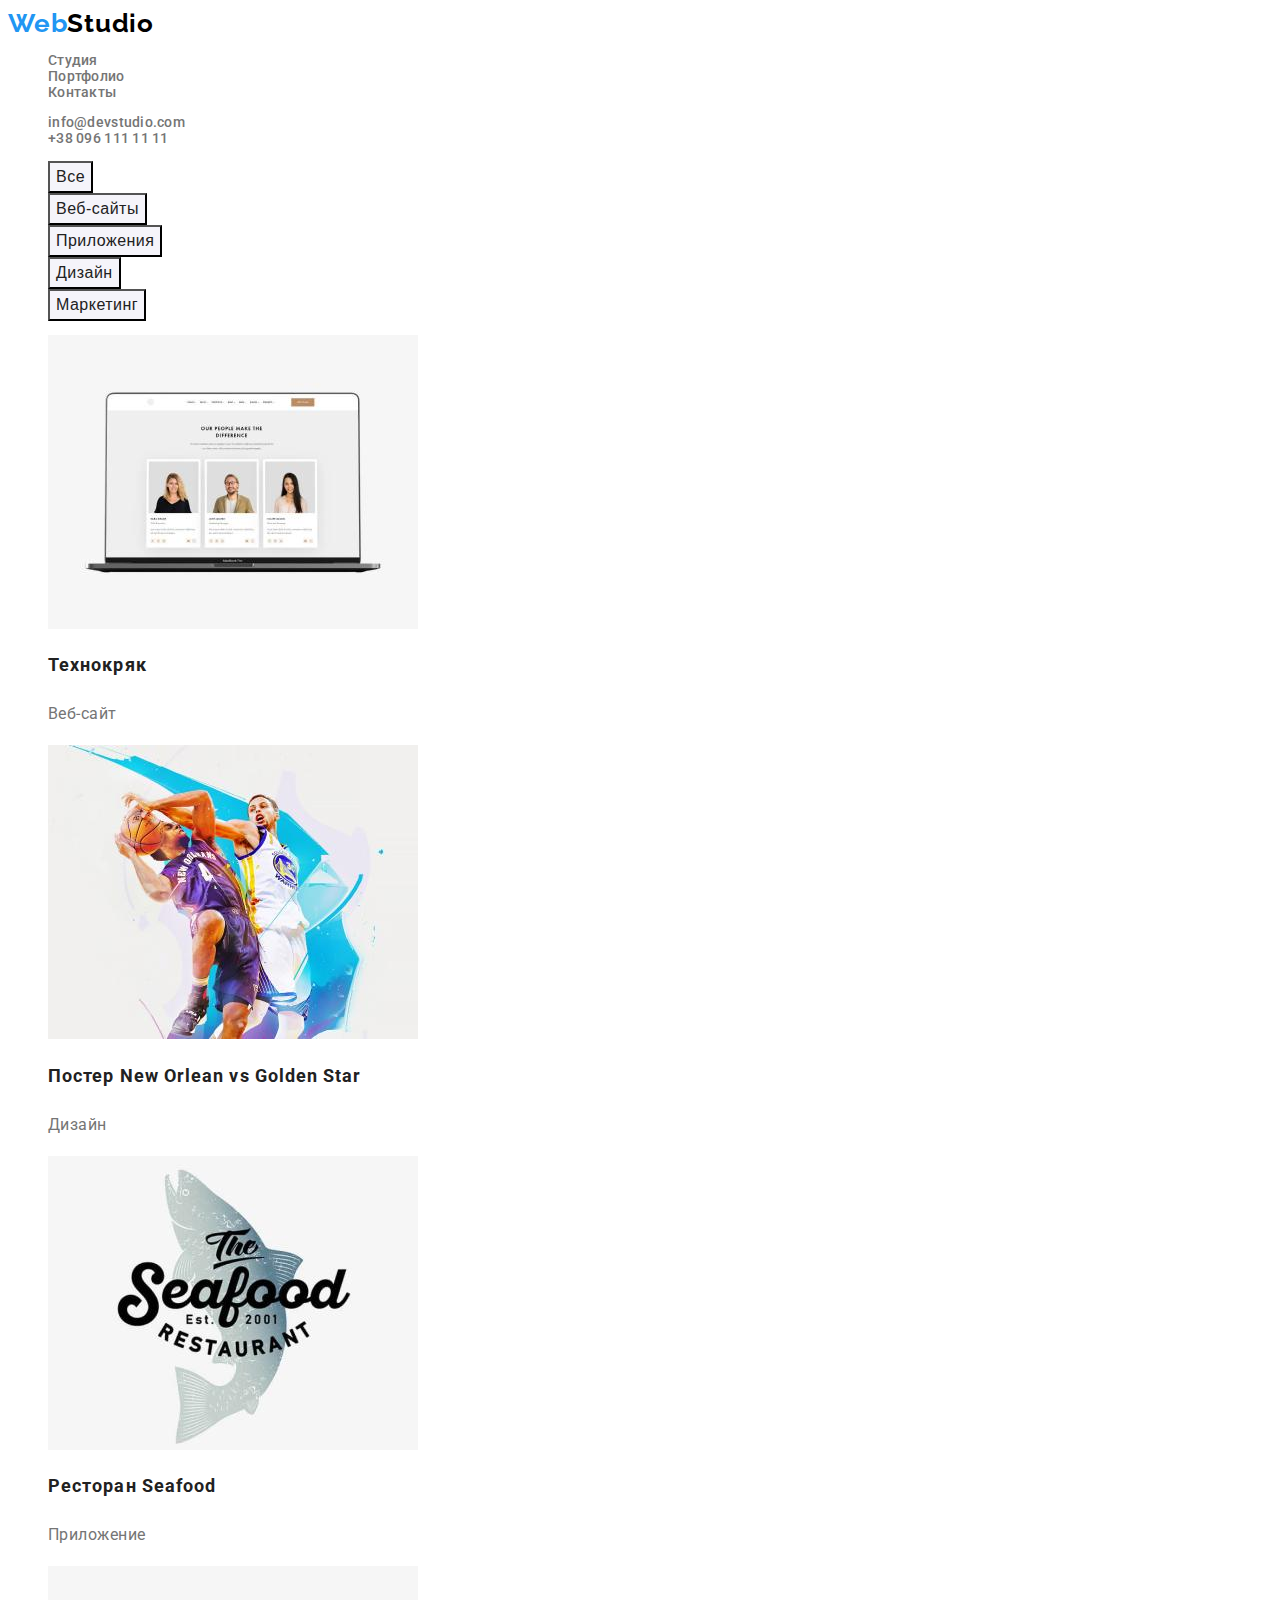
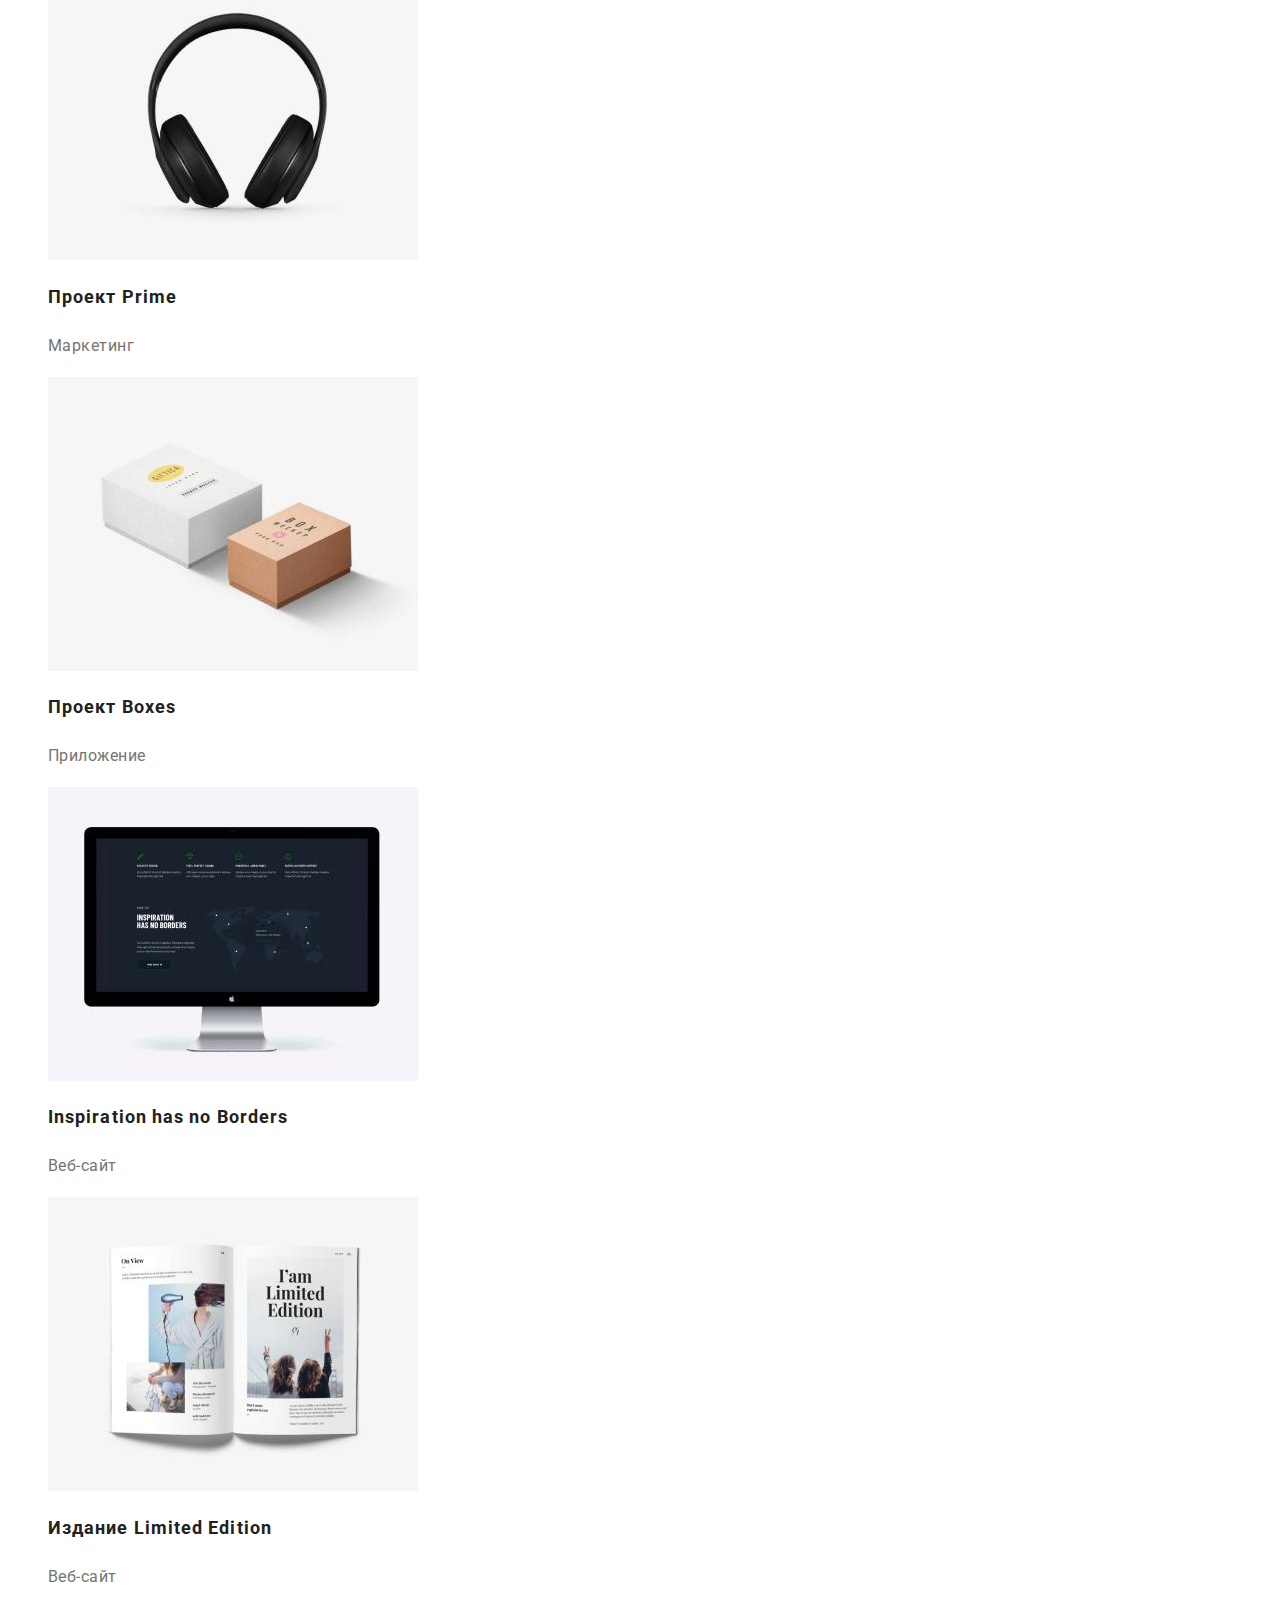
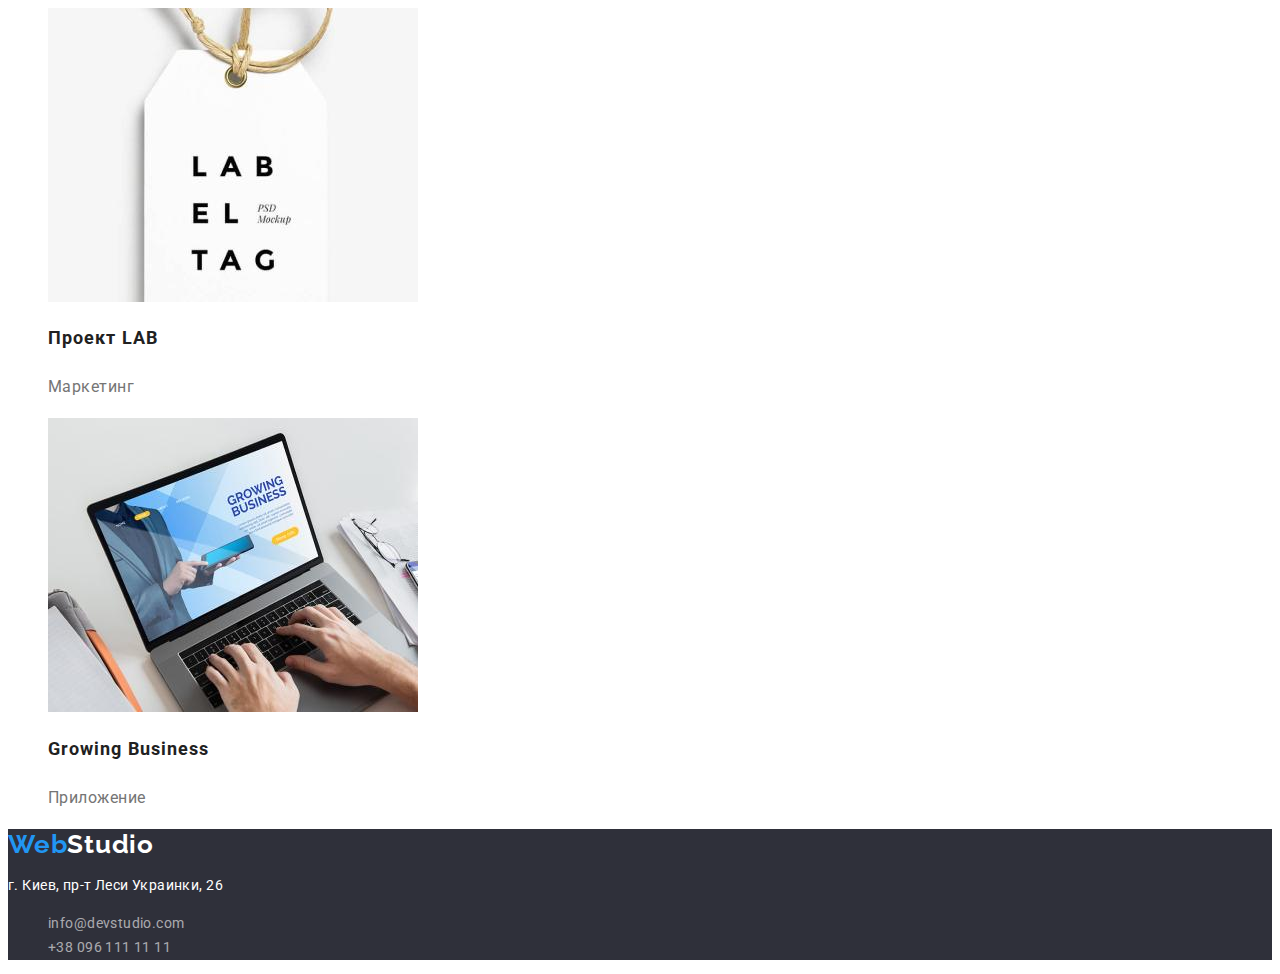
==== portfolio.html @ ea51e063 "Homework 2" ====
<!DOCTYPE html>
<html lang="en">
  <head>
    <meta charset="UTF-8" />
    <meta http-equiv="X-UA-Compatible" content="IE=edge" />
    <meta name="viewport" content="width=device-width, initial-scale=1.0" />
    <title>Document</title>
    <link rel="preconnect" href="https://fonts.gstatic.com" />
    <link
      href="https://fonts.googleapis.com/css2?family=Raleway:wght@700&family=Roboto:wght@400;500;700;900&display=swap"
      rel="stylesheet"
    />
    <link rel="stylesheet" href="./css/portfolio.css" />
  </head>
  <body>
    <header class="header">
      <nav>
        <a class="logo link" href="./index.html"><span>Web</span>Studio</a>
        <ul class="list">
          <li><a class="link" href="./index.html">Студия</a></li>
          <li><a class="link" href="./portfolio.html">Портфолио</a></li>
          <li><a class="link" href="#contacts">Контакты</a></li>
        </ul>
      </nav>
      <ul class="list">
        <li><a class="link" href="info@devstudio.com">info@devstudio.com</a></li>
        <li><a class="link" href="+380961111111">+38 096 111 11 11</a></li>
      </ul>
    </header>
    <main>
      <section class="projects">
        <h1 class="visually-hidden">Projects</h1>
        <ul class="list">
          <li><button type="button" class="filter">Все</button></li>
          <li><button type="button" class="filter">Веб-сайты</button></li>
          <li><button type="button" class="filter">Приложения</button></li>
          <li><button type="button" class="filter">Дизайн</button></li>
          <li><button type="button" class="filter">Маркетинг</button></li>
        </ul>
        <ul class="list">
          <li>
            <img src="./images/projects/img1.jpg" alt="ноутбук со страницей веб-студии" width="370" />
            <h2>Технокряк</h2>
            <p>Веб-сайт</p>
          </li>
          <li>
            <img src="./images/projects/img2.jpg" alt="два баскетболиста с мячом" width="370" />
            <h2>Постер New Orlean vs Golden Star</h2>
            <p>Дизайн</p>
          </li>
          <li>
            <img src="./images/projects/img3.jpg" alt="рыба с логотипом" width="370" />
            <h2>Ресторан Seafood</h2>
            <p>Приложение</p>
          </li>
          <li>
            <img src="./images/projects/img4.jpg" alt="наушники" width="370" />
            <h2>Проект Prime</h2>
            <p>Маркетинг</p>
          </li>
          <li>
            <img src="./images/projects/img5.jpg" alt="две коробки" width="370" />
            <h2>Проект Boxes</h2>
            <p>Приложение</p>
          </li>
          <li>
            <img src="./images/projects/img6.jpg" alt="компьютер" width="370" />
            <h2 lang="en">Inspiration has no Borders</h2>
            <p>Веб-сайт</p>
          </li>
          <li>
            <img src="./images/projects/img7.jpg" alt="журнал" width="370" />
            <h2>Издание Limited Edition</h2>
            <p>Веб-сайт</p>
          </li>
          <li>
            <img src="./images/projects/img8.jpg" alt="бирка" width="370" />
            <h2>Проект LAB</h2>
            <p>Маркетинг</p>
          </li>
          <li>
            <img src="./images/projects/img9.jpg" alt="работа за ноутбуком" width="370" />
            <h2 lang="en">Growing Business</h2>
            <p>Приложение</p>
          </li>
        </ul>
      </section>
    </main>
    <footer class="dark-bg">
      <a class="logo link" href="./index.html"><span>Web</span>Studio</a>
      <address class="address">
        <p>г. Киев, пр-т Леси Украинки, 26</p>
        <ul class="list">
          <li><a class="link" href="mailto:info@devstudio.com">info@devstudio.com</a></li>
          <li><a class="link" href="tel:+380961111111">+38 096 111 11 11</a></li>
        </ul>
      </address>
    </footer>
  </body>
</html>
---- css/portfolio.css ----
:root {
  --main-cl: #ffffff;
  --main-txt-cl: #757575;
  --title-cl: #212121;
  --accent-cl: #2196f3;
  --dark-bg-cl: #2f303a;
  --team-button-bg: #f5f4fa;

  --main-font: 'Roboto', sans-serif;
  --logo-font: 'Raleway', sans-serif;
}
/*
text nav color, title text body: #212121;
text contacts nav color, text body : #757575;
text dark block, button dark block, hover button txt, address: color: #FFFFFF;
accent color: #2196F3;
background dark color: #2F303A;
team-block color, background button: #F5F4FA;
*/

body {
  background-color: var(--main-cl);
  font-family: var(--main-font);
  font-style: normal;
  font-weight: normal;
  font-size: 14px;
  line-height: 1.17;
  letter-spacing: 0.03em;
  color: var(--main-txt-cl);
}

.link {
  color: inherit;
  text-decoration: none; /*убираем подчеркивание ссылок*/
}

.link:hover,
.link:focus {
  color: var(--accent-cl);
}

.logo {
  font-family: var(--logo-font);
  font-weight: 700;
  font-size: 26px;
  line-height: 1.19;
  letter-spacing: 0.03em;
  color: black;
}

span {
  color: var(--accent-cl);
}

.header {
  font-weight: 500;
  font-size: 14px;
  line-height: 1.14;
  letter-spacing: 0.02em;
}

/*убираем маркировку списка*/
.list {
  list-style: none;
}

.dark-bg {
  background-color: var(--dark-bg-cl);
}

.filter {
  background-color: var(--team-button-bg);
  font-weight: 500;
  font-size: 16px;
  line-height: 1.63;
  text-align: center;
  letter-spacing: 0.03em;
  color: var(--title-cl);
  cursor: pointer;
}

.filter:hover,
.filter:focus {
  background-color: var(--accent-cl);
  color: var(--main-cl);
}

/* */

/*класс, скрывающий элементы*/
.visually-hidden {
  position: absolute !important;
  clip: rect(1px 1px 1px 1px);
  clip: rect(1px, 1px, 1px, 1px);
  padding: 0 !important;
  border: 0 !important;
  height: 1px !important;
  width: 1px !important;
  overflow: hidden;
}
h2 {
  color: var(--title-cl);
  font-weight: 700;
  font-size: 18px;
  line-height: 2;
  letter-spacing: 0.06em;
}

li > p {
  font-size: 16px;
  line-height: 1.88;
  letter-spacing: 0.03em;
  color: var(--main-txt-cl);
}

.dark-bg {
  line-height: 1.7;
  color: var(--main-cl);
}

footer li {
  color: rgba(255, 255, 255, 0.6);
}

footer .logo {
  color: var(--main-cl);
}

/*убираем курсив в футере, путем наследования стилей от родителя*/
.address {
  font-style: inherit;
}
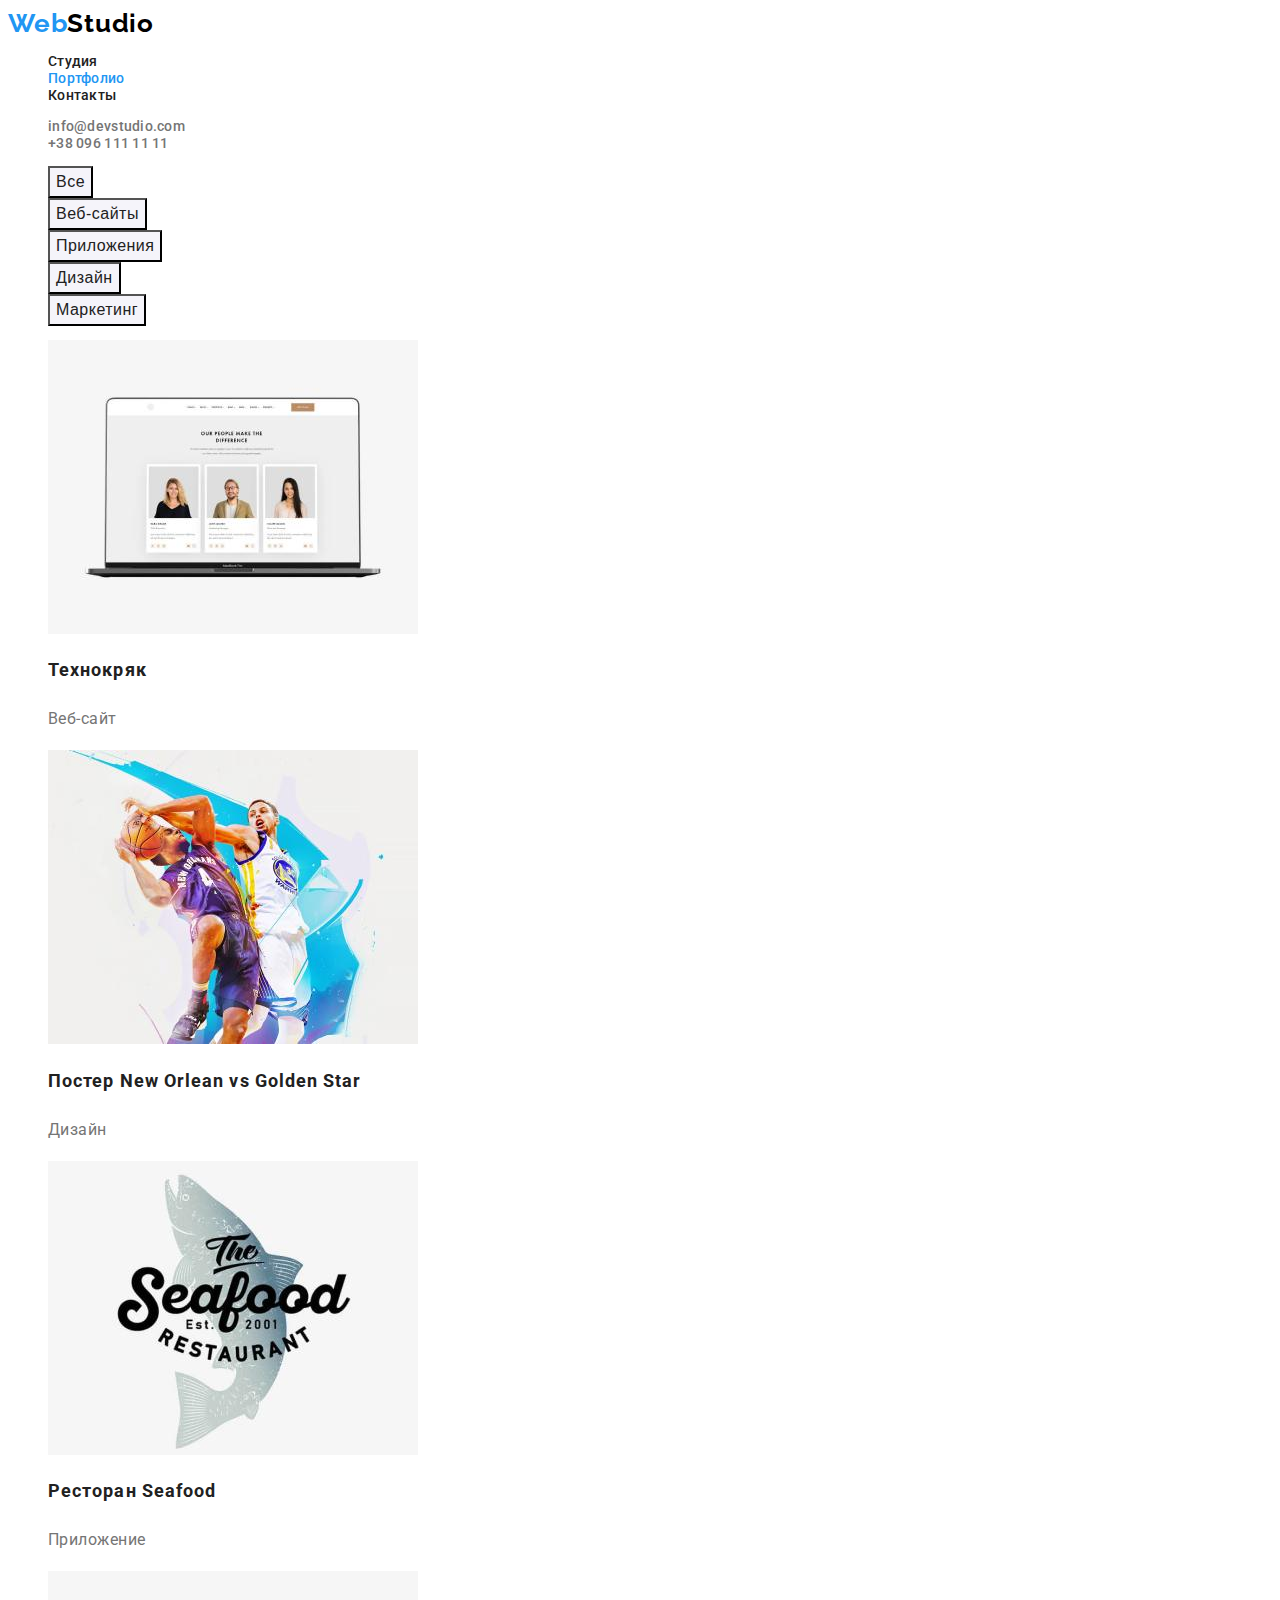
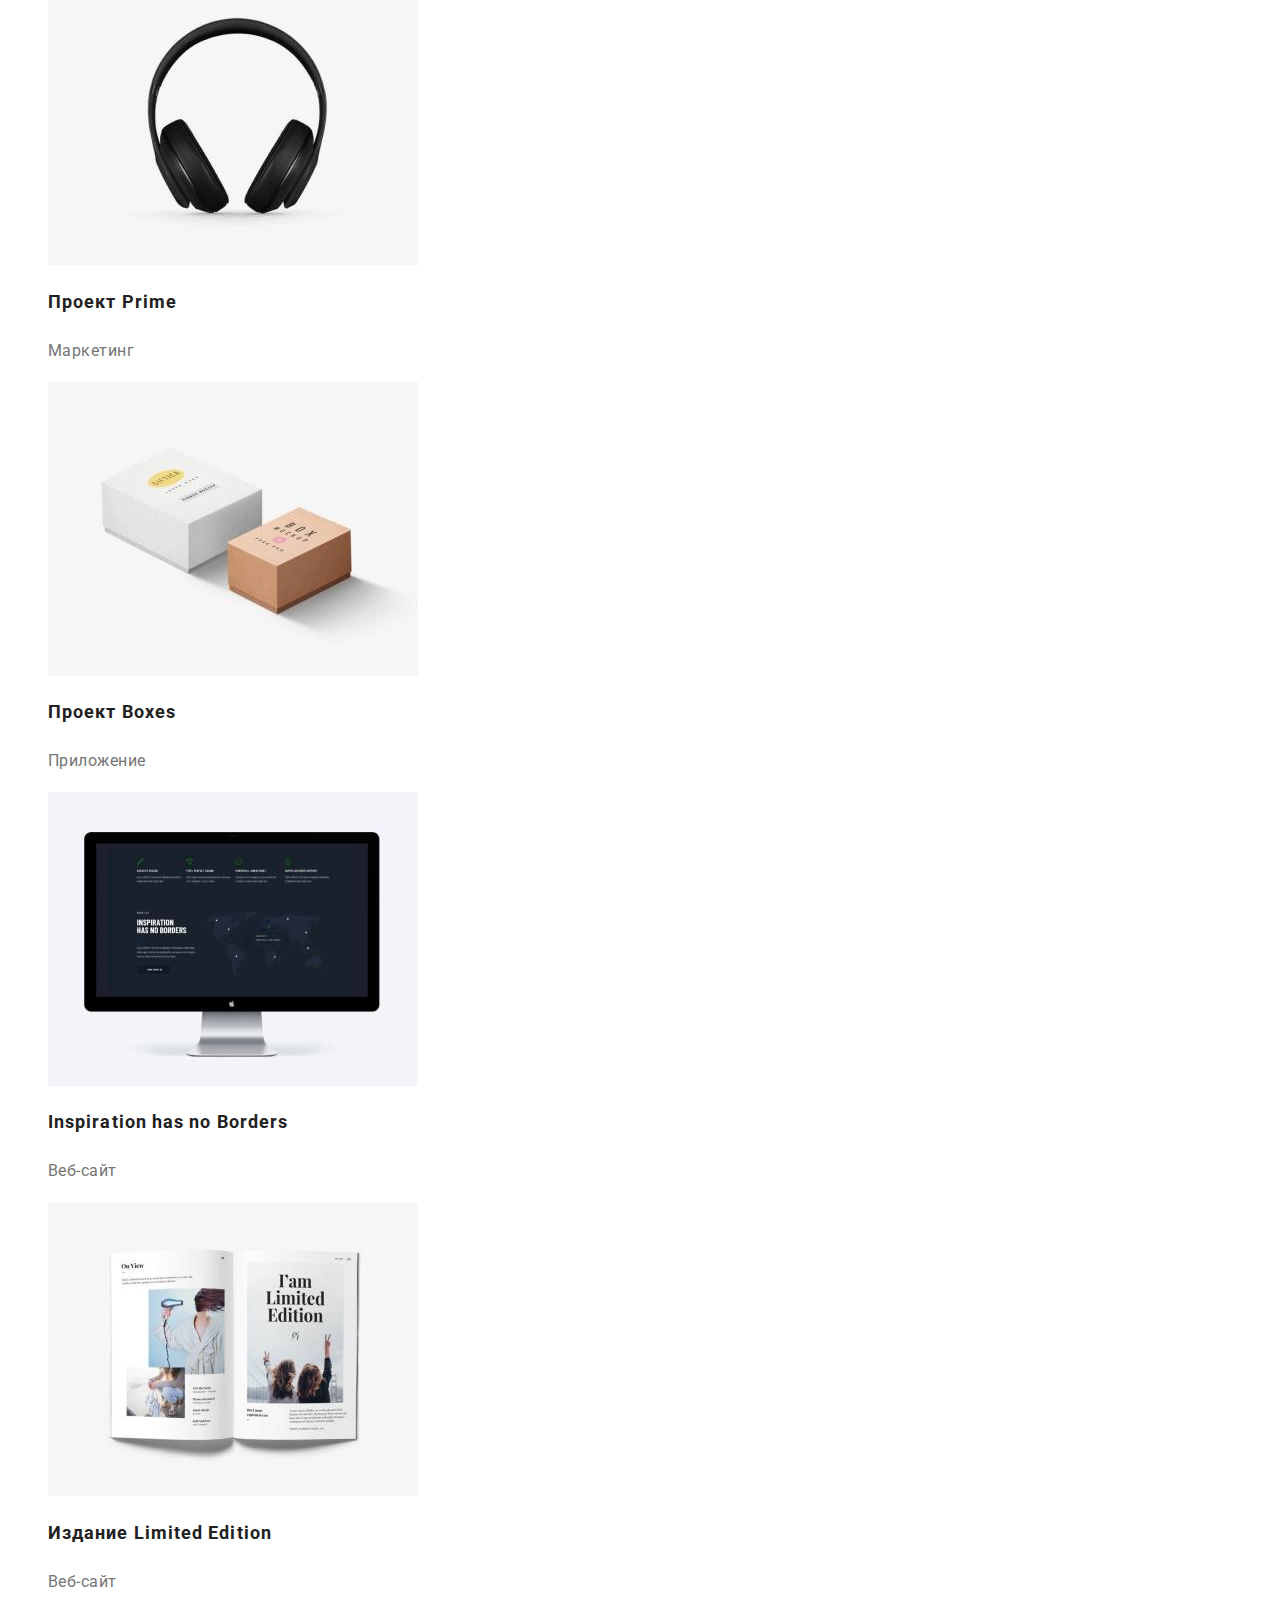
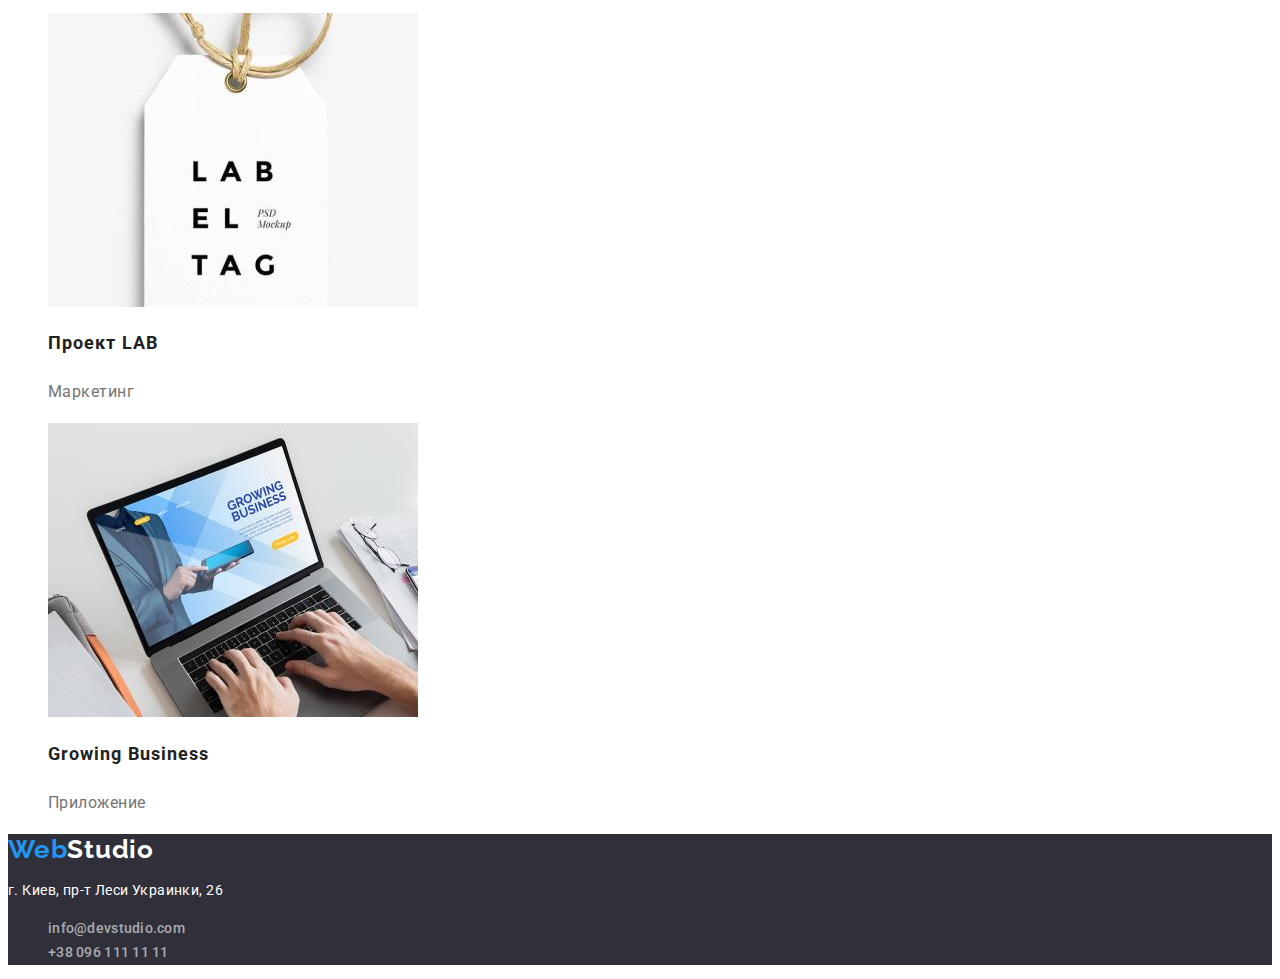
==== commit c8d49351: "Корректировка" ====
--- a/portfolio.html
+++ b/portfolio.html
@@ -13,16 +13,16 @@
     <link rel="stylesheet" href="./css/portfolio.css" />
   </head>
   <body>
-    <header class="header">
+    <header>
       <nav>
         <a class="logo link" href="./index.html"><span>Web</span>Studio</a>
         <ul class="list">
-          <li><a class="link" href="./index.html">Студия</a></li>
-          <li><a class="link" href="./portfolio.html">Портфолио</a></li>
+          <li><a class="link studio" href="./index.html">Студия</a></li>
+          <li><a class="link portfolio" href="./portfolio.html">Портфолио</a></li>
           <li><a class="link" href="#contacts">Контакты</a></li>
         </ul>
       </nav>
-      <ul class="list">
+      <ul class="list contacts">
         <li><a class="link" href="info@devstudio.com">info@devstudio.com</a></li>
         <li><a class="link" href="+380961111111">+38 096 111 11 11</a></li>
       </ul>
--- a/css/portfolio.css
+++ b/css/portfolio.css
@@ -5,6 +5,7 @@
   --accent-cl: #2196f3;
   --dark-bg-cl: #2f303a;
   --team-button-bg: #f5f4fa;
+  --footer-link-cl: color: rgba(255, 255, 255, 0.6);
 
   --main-font: 'Roboto', sans-serif;
   --logo-font: 'Raleway', sans-serif;
@@ -19,7 +20,6 @@
 */
 
 body {
-  background-color: var(--main-cl);
   font-family: var(--main-font);
   font-style: normal;
   font-weight: normal;
@@ -30,13 +30,18 @@
 }
 
 .link {
-  color: inherit;
+  color: var(--title-cl);
   text-decoration: none; /*убираем подчеркивание ссылок*/
+  font-weight: 500;
+  line-height: 1.14;
+  letter-spacing: 0.02em;
+}
+.portfolio{
+  color:var(--accent-cl);
 }
 
-.link:hover,
-.link:focus {
-  color: var(--accent-cl);
+.contacts .link{
+  color:var(--main-txt-cl);
 }
 
 .logo {
@@ -50,13 +55,6 @@
 
 span {
   color: var(--accent-cl);
-}
-
-.header {
-  font-weight: 500;
-  font-size: 14px;
-  line-height: 1.14;
-  letter-spacing: 0.02em;
 }
 
 /*убираем маркировку списка*/
@@ -130,3 +128,12 @@
 .address {
   font-style: inherit;
 }
+
+.address .link{
+  color:var(--footer-link-cl)
+}
+
+.link:hover,
+.link:focus {
+  color: var(--accent-cl);
+}
